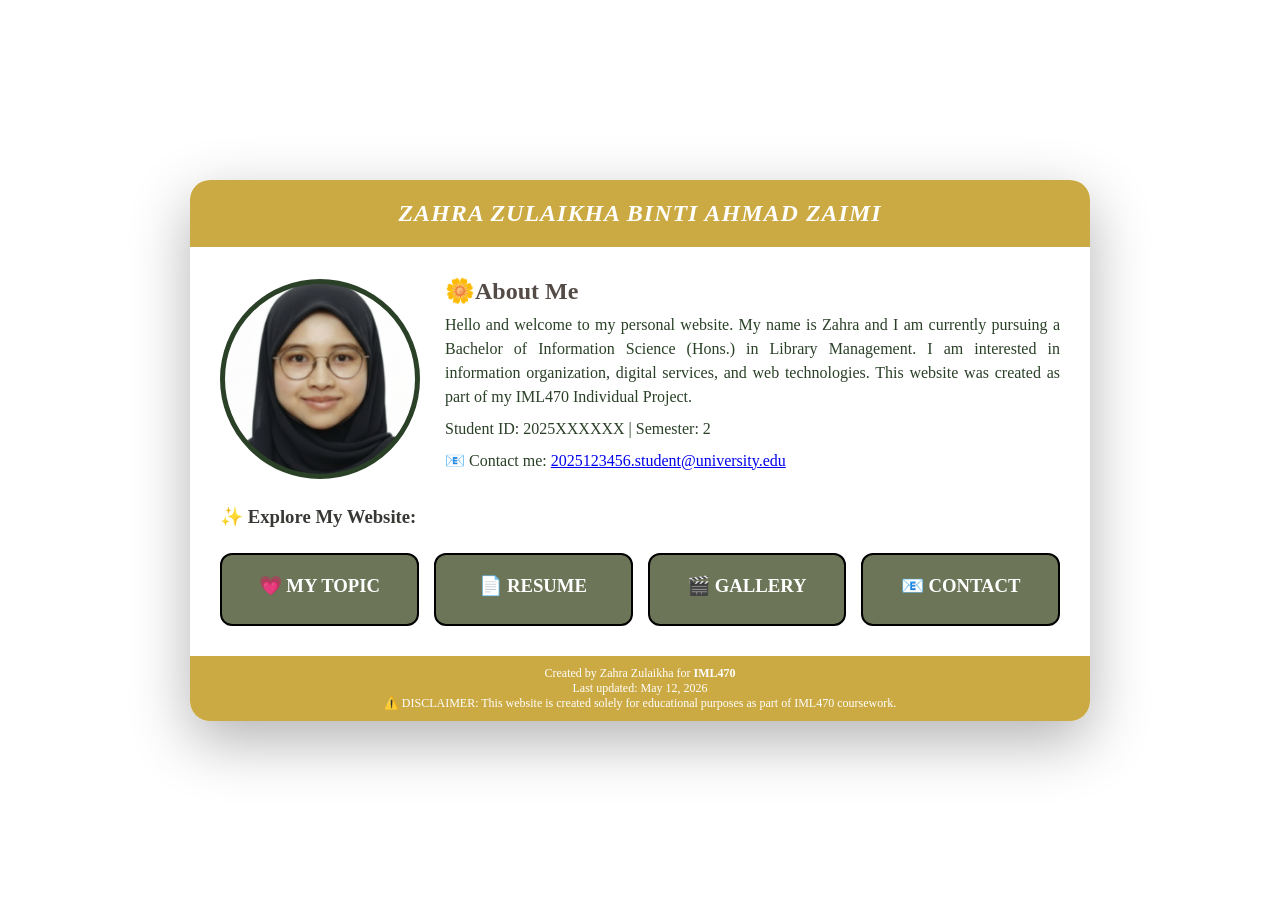
==== index.html @ 6f9033ff "IML470 Individual Project" ====
<!DOCTYPE html>
<html>
<head>
    <title> My Personal Website - Home</title>
    <link rel="stylesheet" href="style.css">
</head>

<body>

<div class="container">

    <div class="header">
        <h1 style="font-family: Cedarville Cursive;"><b><i>ZAHRA ZULAIKHA BINTI AHMAD ZAIMI</i></b></h1> 
    </div>
    
    	<div class="content">

        	<div class="bio-section">
            	<div class="avatar">
            	</div>

            	<div class="bio-text">
                	<h2><font color=#544b47>🌼<b>About Me</b></font></h2>
                	<p style="text-align: justify;">Hello and welcome to my personal website. My name is Zahra and I am currently pursuing a Bachelor of Information Science (Hons.) in Library Management. I am interested in information organization, digital services, and web technologies. This website was created as part of my IML470 Individual Project.</p>
                	<p>Student ID: 2025XXXXXX | Semester: 2</p>
                	<p>📧 Contact me: <a href="mailto:2025123456.student@university.edu">2025123456.student@university.edu</a></p>
            	</div>
        </div>
        
        <h3><font color=#383834>✨ Explore My Website:</font></h3>
        	<div class="nav-grid">
            		<a href="topic.html" class="nav-card">
                	<h3>💗 MY TOPIC</h3>
            		</a>
            		<a href="resume.html" class="nav-card">
                	<h3>📄 RESUME</h3>
            		</a>
            		<a href="gallery.html" class="nav-card">
                	<h3>🎬 GALLERY</h3>
            		</a>
            		<a href="contact.html" class="nav-card">
                	<h3>📧 CONTACT</h3>
            		</a>
        	</div>
    	</div>
    
    	<div class="footer">
        	<p>Created by Zahra Zulaikha for <b>IML470</b></p>
        	<p>Last updated: May 12, 2026</p>
        	<p>⚠️ DISCLAIMER: This website is created solely for educational purposes as part of IML470 coursework.</p>
    	</div>
</div>

</body>
</html>
---- style.css ----
* {
    margin: 0;
    padding: 0;
    box-sizing: border-box;
}

body {
    font-family: 'Georgia', 'Times New Roman', 'Courier New', serif;
    background-image: url(https://images.unsplash.com/photo-1557457943-60aae81058c1?q=80&w=1170&auto=format&fit=crop&ixlib=rb-4.1.0&ixid=M3wxMjA3fDB8MHxwaG90by1wYWdlfHx8fGVufDB8fHx8fA%3D%3D);
    min-height: 100vh;
    display: flex;
    justify-content: center;
    align-items: center;
    padding: 20px;
    background-attachment: fixed;
    background-size: cover;
    background-repeat: no-repeat;
    background-position: center;
}

.container {
    max-width: 900px;
    width: 100%;
    background: rgba(255, 255, 255, 0.92);
    border-radius: 20px;
    box-shadow: 0 20px 60px rgba(0,0,0,0.3);
    overflow: hidden;
}

.header {
    background: #ccaa43;
    color: white;
    padding: 20px;
    text-align: center;
}

.header h1 {
    font-size: 24px;
    letter-spacing: 1px;
}

.header h1 span {
    color: #1f1c15;
}

.content {
    padding: 30px;
    min-height: 400px;
}

.footer {
    background: #ccaa43;
    color: white;
    text-align: center;
    padding: 10px;
    font-size: 12px;
}

.section-title {
    color: #2e4234;
    border-left: 4px solid #99cca8;
    padding-left: 5px;
    margin: 5px 0 2.5px 0;
}

.bio-section {
    color: #2a4027;
    display: flex;
    gap: 25px;
    align-items: center;
    margin-bottom: 25px;
    flex-wrap: wrap;
}

.avatar {
    background-image: url("image/profilePic.png");
    width: 200px;
    height: 200px;
    background-size: cover;
    background-position: center;
    border-radius: 100%;
    display: flex;
    border: 5px solid #2a4027;
}

.bio-text {
    flex: 1;
}

.bio-text p {
    color: #2a4027;
    margin: 8px 0;
    line-height: 1.5;
}

.nav-grid {
    display: flex;
    gap: 15px;
    margin-top: 25px;
    flex-wrap: wrap;
}

.nav-card {
    flex: 1;
    background: #6c7557;
    padding: 20px;
    border-radius: 12px;
    text-align: center;
    text-decoration: none;
    color: white;
    transition: all 0.3s;
    border: 2px solid black;
}

.nav-card:hover {
    background: #d6d9d0;
    color: black;
    transform: translateY(-5px);
    border-color: black;
}

.nav-card h3 {
    margin-bottom: 7px;
}

.nav-card p {
    font-size: 12px;
}


.navbar {
    background-color: #c4a044;
    padding: 10px 10px;
    border-radius: 10px;
    width: 130px;        
    display: flex;       
    flex-direction: column;
    gap: 5px;           
    position: fixed;
    left: 20px;
    top: 20px;
}

.navbar a {
    color: white;
    text-decoration: none;
    padding: 10px 20px;
    font-family: Georgia;
    font-weight: bold;
    transition: 0.3s;
}

.navbar a:hover {
    background-color: #434c3e;
    border-radius: 5px;
}

.navbar a.active {
    background-color: white;
    color: #c4a044;
    border-radius: 5px;
}

.links-grid {
    display: flex;
    gap: 20px;
    flex-wrap: wrap;
    margin: 25px 0;
}

.link-card {
    background: #728578;
    border: 2px solid black;
    padding: 10px;
    border-radius: 15px;
    text-align: center;
    flex: 1;
    min-width: 100px;
    text-decoration: none;
    color: white;
    transition: all 0.3s;
}

.link-card:hover {
    background: #d6d6b2;
    color: black;
    transform: translateY(-3px);
}

.creative-table {
    width: 100%;
    border-collapse: collapse solid black;
    margin: 20px 0;
    background: white;
    border-radius: 10px;
    overflow: hidden;
    box-shadow: 0 3px 10px rgba(0,0,0,0.1);
    border: 2px solid black;
}

.creative-table th {
    background: #7f856f;
    color: white;
    padding: 12px;
    text-align: center;
    border: 2px solid black;
}

.creative-table td {
    border: 2px solid black;
    text-align: center;
    padding: 10px;
}

.creative-table td:hover {
    background: white;
}

.study {
    background-color: #dbeafe;
}

.relax {
    background-color: #dcfce7;
}

.planning {
    background-color: #ede9fe;
}

.fun {
    background-color: #ffe4e6;
}

.two-columns {
    display: flex;
    gap: 30px;
    margin: 20px 0;
    flex-wrap: wrap;
}

.col {
    flex: 2;
    min-width: 300px;
}

.study-tips {
    background-color: #d9b2d2;
    padding: 20px 20px 20px 40px;
    border-radius: 5px;
    border-left: 5px double;
    border: 1px solid #e0e0e0;
    box-shadow: 3px 3px 10px rgba(0,0,0,0.1);
    background-image: linear-gradient(#edf3f5 1px, transparent 1px);
    background-size: 100% 1.1em;
    font-family: 'Courier New', Courier, monospace;
}

.education-list {
    list-style: none;
    padding: 0px;
}

.education-list li {
    display: flex;
    align-items: center;
    margin-bottom: 20px;
}

.school-logo {
    width: 100px;
    height: auto;
    margin-right: 15px;
    border: 3px solid black;
    border-radius: 5px;
    flex-shrink: 0;
}

.education-content {
    line-height: 1.5;
}

hr {
    margin: 20px 0;
    border: none;
    height: 1px;
    background: #ddd;
}

.gallery-section {
    text-align: center;
}

.gallery-title {
    text-align: center;
    margin-bottom: 25px;
}

.photo-grid {
    display: grid;
    grid-template-columns: repeat(4, 1fr);
    gap: 15px;
    max-width: 900px;
    margin: 0 auto;
    justify-content: center;
}

.grid-img {
    width: 100%;
    aspect-ratio: 1 / 1;
    object-fit: cover;
    border-radius: 12px;
    cursor: pointer;
    transition: transform 0.3s ease, box-shadow 0.3s ease;
    box-shadow: 0 4px 10px rgba(0,0,0,0.15);
}

.grid-img:hover {
    transform: scale(1.03);
    box-shadow: 0 8px 20px rgba(0,0,0,0.25);
}

.gallery-caption {
    text-align: center;
    margin-top: 20px;
    color: #2c5f2d;
    font-style: italic;
}

@media (max-width: 700px) {
    .photo-grid {
        grid-template-columns: repeat(2, 1fr);
        gap: 10px;
    }
}

.clock {
    background: #3c453a;
    color: white;
    padding: 10px;
    border-radius: 15px;
    text-align: center;
    font-size: 18px;
    margin: 20px 0;
    min-width: 100px;
}
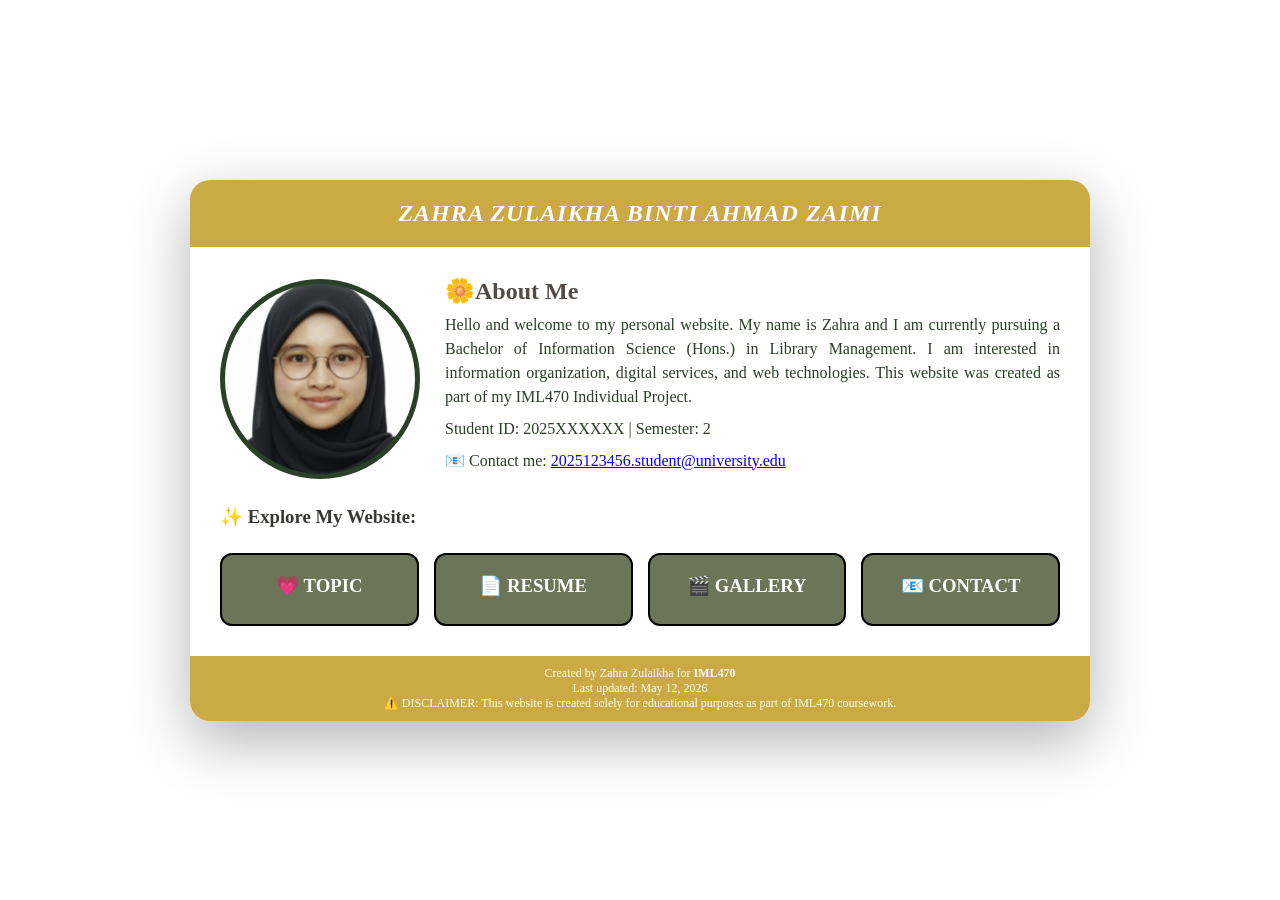
==== commit 3b9f9d52: "Update index.html" ====
--- a/index.html
+++ b/index.html
@@ -30,7 +30,7 @@
         <h3><font color=#383834>✨ Explore My Website:</font></h3>
         	<div class="nav-grid">
             		<a href="topic.html" class="nav-card">
-                	<h3>💗 MY TOPIC</h3>
+                	<h3>💗 TOPIC</h3>
             		</a>
             		<a href="resume.html" class="nav-card">
                 	<h3>📄 RESUME</h3>
@@ -52,4 +52,4 @@
 </div>
 
 </body>
-</html>+</html>
